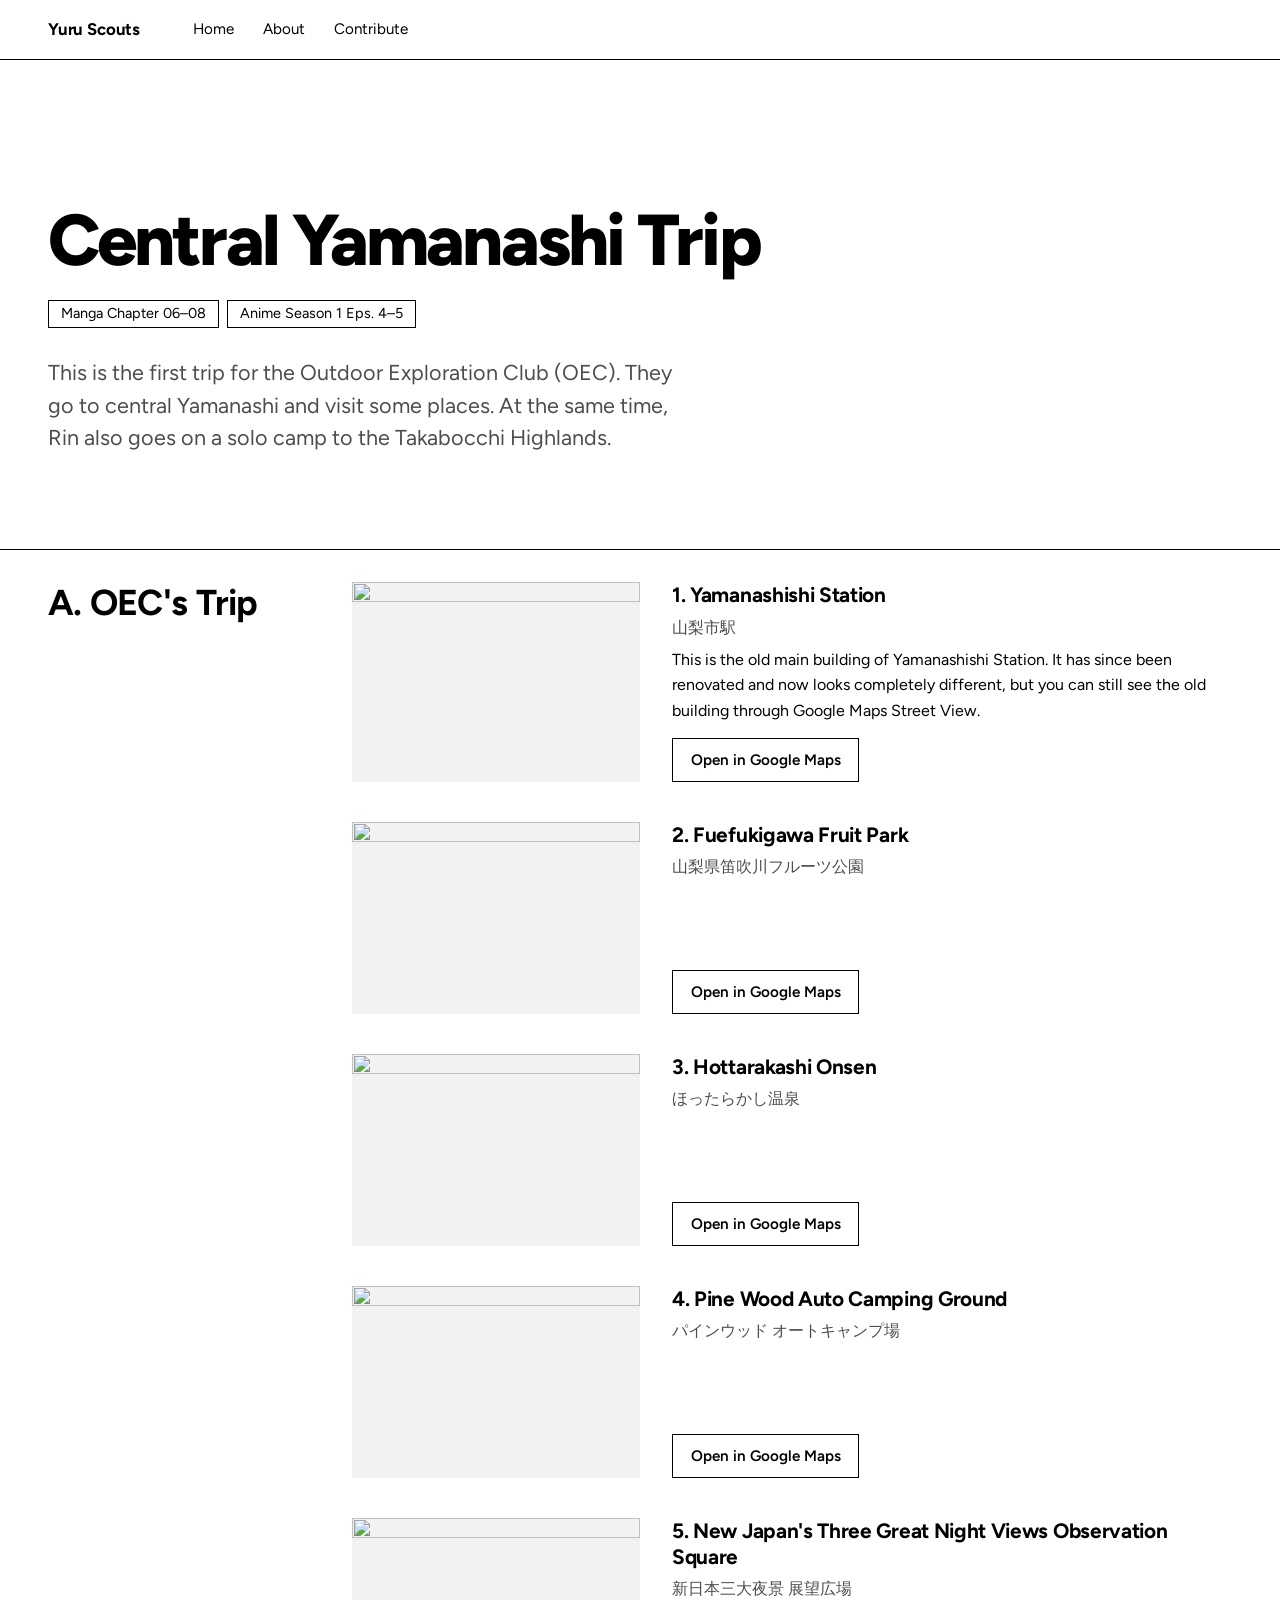
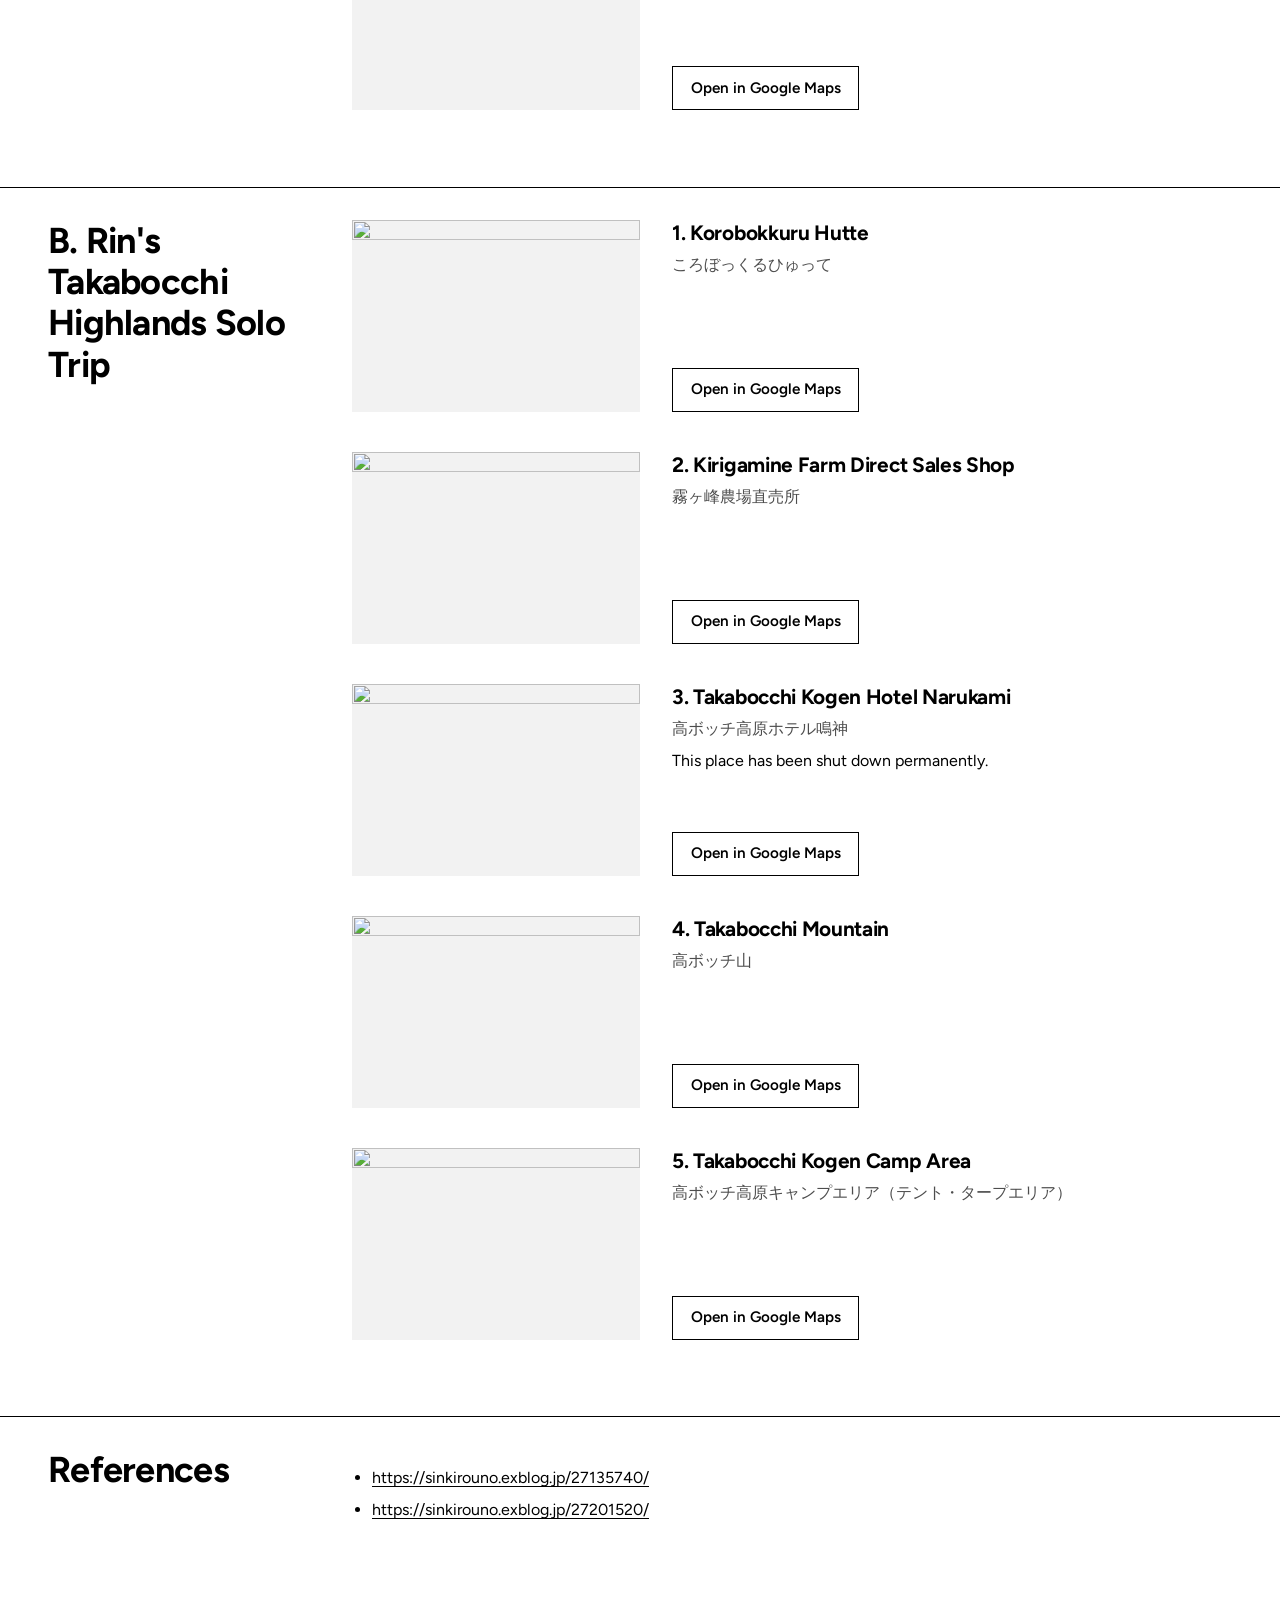
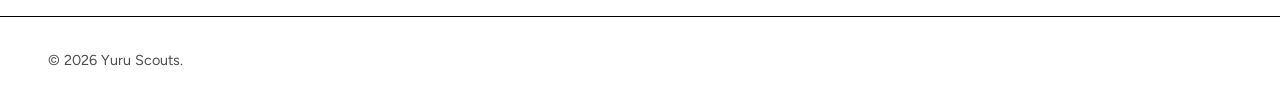
==== season1/central-yamanashi-trip.html @ 1b6974ce "Redesign the website" ====
<!DOCTYPE html>
<html lang="en">
  <head>
    <meta charset="UTF-8" />
    <meta name="viewport" content="width=device-width, initial-scale=1" />
    <meta name="color-scheme" content="light dark" />
    <meta name="robots" content="noindex, nofollow" />
    <title>Central Yamanashi Trip | Yuru Scouts</title>
    <link rel="preconnect" href="https://fonts.googleapis.com" />
    <link rel="preconnect" href="https://fonts.gstatic.com" crossorigin />
    <link href="https://fonts.googleapis.com/css2?family=Figtree:wght@400;600;700;800&display=swap" rel="stylesheet" />
    <link rel="stylesheet" href="/assets/css/style.css" />
  </head>

  <body>
    <!-- Navbar -->
    <nav class="navbar">
      <div class="container">
        <div class="navbar-brand">
          <a class="navbar-item" href="/index.html"><strong>Yuru Scouts</strong></a>

          <button type="button" class="navbar-burger" data-target="navbarMenu">
            <span></span>
            <span></span>
            <span></span>
          </button>
        </div>

        <div id="navbarMenu" class="navbar-menu">
          <div class="navbar-start">
            <a class="navbar-item" href="/index.html">Home</a>
            <a class="navbar-item" href="#">About</a>
            <!-- TODO: point to your repo or contribution form -->
            <a class="navbar-item" href="#">Contribute</a>
          </div>
        </div>
      </div>
    </nav>

    <!-- Trip header -->
    <header class="hero is-left">
      <div class="hero-body">
        <div class="container">
          <h1 class="title">Central Yamanashi Trip</h1>
          <div class="chips">
            <span class="chip">Manga Chapter 06–08</span>
            <span class="chip">Anime Season 1 Eps. 4–5</span>
          </div>
          <p class="subtitle">
            This is the first trip for the Outdoor Exploration Club (OEC). They go to central Yamanashi and visit some places. At the same time, Rin also goes on a solo camp to the Takabocchi Highlands.
          </p>
        </div>
      </div>
    </header>

    <!-- Content -->
    <main>
      <section class="section" id="group-1">
        <div class="container">
          <h2 class="title">A. OEC&#x27;s Trip</h2>
          <ol class="spot-list">
          <li class="spot">
            <figure class="spot-figure">
              <img src="https://placehold.co/600x400" width="600" height="400" loading="lazy" alt="" />
            </figure>
            <div class="spot-body">
              <h3>Yamanashishi Station</h3>
              <p class="spot-name-jp" lang="ja">山梨市駅</p>
              <p class="spot-note">This is the old main building of Yamanashishi Station. It has since been renovated and now looks completely different, but you can still see the old building through Google Maps Street View.</p>
              <div class="spot-actions">
                <a class="button" href="https://maps.app.goo.gl/hShGSUQAYRy5J8Tn8" target="_blank" rel="noopener noreferrer">Open in Google Maps</a>
              </div>
            </div>
          </li>

          <li class="spot">
            <figure class="spot-figure">
              <img src="https://placehold.co/600x400" width="600" height="400" loading="lazy" alt="" />
            </figure>
            <div class="spot-body">
              <h3>Fuefukigawa Fruit Park</h3>
              <p class="spot-name-jp" lang="ja">山梨県笛吹川フルーツ公園</p>
              <div class="spot-actions">
                <a class="button" href="https://maps.app.goo.gl/epco5sJ2PRncfxZJA" target="_blank" rel="noopener noreferrer">Open in Google Maps</a>
              </div>
            </div>
          </li>

          <li class="spot">
            <figure class="spot-figure">
              <img src="https://placehold.co/600x400" width="600" height="400" loading="lazy" alt="" />
            </figure>
            <div class="spot-body">
              <h3>Hottarakashi Onsen</h3>
              <p class="spot-name-jp" lang="ja">ほったらかし温泉</p>
              <div class="spot-actions">
                <a class="button" href="https://maps.app.goo.gl/3iBfiBga6vpwPrJbA" target="_blank" rel="noopener noreferrer">Open in Google Maps</a>
              </div>
            </div>
          </li>

          <li class="spot">
            <figure class="spot-figure">
              <img src="https://placehold.co/600x400" width="600" height="400" loading="lazy" alt="" />
            </figure>
            <div class="spot-body">
              <h3>Pine Wood Auto Camping Ground</h3>
              <p class="spot-name-jp" lang="ja">パインウッド オートキャンプ場</p>
              <div class="spot-actions">
                <a class="button" href="https://maps.app.goo.gl/Un5qSrXymevp5n3K6" target="_blank" rel="noopener noreferrer">Open in Google Maps</a>
              </div>
            </div>
          </li>

          <li class="spot">
            <figure class="spot-figure">
              <img src="https://placehold.co/600x400" width="600" height="400" loading="lazy" alt="" />
            </figure>
            <div class="spot-body">
              <h3>New Japan&#x27;s Three Great Night Views Observation Square</h3>
              <p class="spot-name-jp" lang="ja">新日本三大夜景 展望広場</p>
              <div class="spot-actions">
                <a class="button" href="https://maps.app.goo.gl/g8mFVKp1EaeZ32Qn9" target="_blank" rel="noopener noreferrer">Open in Google Maps</a>
              </div>
            </div>
          </li>
          </ol>
        </div>
      </section>

      <section class="section" id="group-2">
        <div class="container">
          <h2 class="title">B. Rin&#x27;s Takabocchi Highlands Solo Trip</h2>
          <ol class="spot-list">
          <li class="spot">
            <figure class="spot-figure">
              <img src="https://placehold.co/600x400" width="600" height="400" loading="lazy" alt="" />
            </figure>
            <div class="spot-body">
              <h3>Korobokkuru Hutte</h3>
              <p class="spot-name-jp" lang="ja">ころぼっくるひゅって</p>
              <div class="spot-actions">
                <a class="button" href="https://maps.app.goo.gl/bwSHtEWhzUwBfygG9" target="_blank" rel="noopener noreferrer">Open in Google Maps</a>
              </div>
            </div>
          </li>

          <li class="spot">
            <figure class="spot-figure">
              <img src="https://placehold.co/600x400" width="600" height="400" loading="lazy" alt="" />
            </figure>
            <div class="spot-body">
              <h3>Kirigamine Farm Direct Sales Shop</h3>
              <p class="spot-name-jp" lang="ja">霧ヶ峰農場直売所</p>
              <div class="spot-actions">
                <a class="button" href="https://maps.app.goo.gl/Pn7UyNft1DeTV1Pb8" target="_blank" rel="noopener noreferrer">Open in Google Maps</a>
              </div>
            </div>
          </li>

          <li class="spot">
            <figure class="spot-figure">
              <img src="https://placehold.co/600x400" width="600" height="400" loading="lazy" alt="" />
            </figure>
            <div class="spot-body">
              <h3>Takabocchi Kogen Hotel Narukami</h3>
              <p class="spot-name-jp" lang="ja">高ボッチ高原ホテル鳴神</p>
              <p class="spot-note">This place has been shut down permanently.</p>
              <div class="spot-actions">
                <a class="button" href="https://maps.app.goo.gl/ce1FtfYNN1Jtmd3R8" target="_blank" rel="noopener noreferrer">Open in Google Maps</a>
              </div>
            </div>
          </li>

          <li class="spot">
            <figure class="spot-figure">
              <img src="https://placehold.co/600x400" width="600" height="400" loading="lazy" alt="" />
            </figure>
            <div class="spot-body">
              <h3>Takabocchi Mountain</h3>
              <p class="spot-name-jp" lang="ja">高ボッチ山</p>
              <div class="spot-actions">
                <a class="button" href="https://maps.app.goo.gl/b7XWC5aYwu6p6jHj8" target="_blank" rel="noopener noreferrer">Open in Google Maps</a>
              </div>
            </div>
          </li>

          <li class="spot">
            <figure class="spot-figure">
              <img src="https://placehold.co/600x400" width="600" height="400" loading="lazy" alt="" />
            </figure>
            <div class="spot-body">
              <h3>Takabocchi Kogen Camp Area</h3>
              <p class="spot-name-jp" lang="ja">高ボッチ高原キャンプエリア（テント・タープエリア）</p>
              <div class="spot-actions">
                <a class="button" href="https://maps.app.goo.gl/HDnSwEN7XfrgzkjV6" target="_blank" rel="noopener noreferrer">Open in Google Maps</a>
              </div>
            </div>
          </li>
          </ol>
        </div>
      </section>

      <section class="section">
        <div class="container">
          <h2 class="title">References</h2>
          <ul class="reference-list">
            <li><a href="https://sinkirouno.exblog.jp/27135740/" target="_blank" rel="noopener noreferrer">https://sinkirouno.exblog.jp/27135740/</a></li>
            <li><a href="https://sinkirouno.exblog.jp/27201520/" target="_blank" rel="noopener noreferrer">https://sinkirouno.exblog.jp/27201520/</a></li>
          </ul>
        </div>
      </section>
    </main>

    <!-- Footer -->
    <footer class="footer">
      <div class="container">
        <p>© <span id="year">2026</span> Yuru Scouts.</p>
      </div>
    </footer>

    <!-- Only needed for the navbar burger; sections are skipped on this page -->
    <script src="/assets/js/script.js" defer></script>
  </body>
</html>
---- assets/css/style.css ----
/* ---------- Tokens ---------- */
:root {
  --bg: #ffffff;
  --surface: #f2f2f2;
  --ink: #000000;
  --muted: #4d4d4d;
  --accent: var(--ink);
  --on-accent: var(--bg);
  --danger: #b3261e;
  --radius: 0;
  --gutter: clamp(1.25rem, 4vw, 3rem);
  --font: "Figtree", system-ui, "Hiragino Sans", sans-serif;
}

@media (prefers-color-scheme: dark) {
  :root {
    --bg: #222222;
    --surface: #2d2d2d;
    --ink: #ffffff;
    --muted: #bdbdbd;
    --danger: #ff8a80;
  }
}

/* ---------- Base ---------- */
*,
*::before,
*::after {
  box-sizing: border-box;
}

html {
  scroll-behavior: smooth;
  scroll-padding-top: 4.5rem;
}

body {
  margin: 0;
  background: var(--bg);
  color: var(--ink);
  font-family: var(--font);
  font-size: 1rem;
  line-height: 1.6;
  -webkit-font-smoothing: antialiased;
}

h1, h2, h3, p { margin: 0; }

a { color: inherit; text-decoration-color: var(--accent); text-underline-offset: 0.2em; }
a:hover { text-decoration-thickness: 2px; }

:focus-visible {
  outline: 3px solid var(--ink);
  outline-offset: 3px;
}

.container {
  width: 100%;
  max-width: 1280px;
  margin-inline: auto;
  padding-inline: var(--gutter);
}

/* ---------- Navbar ---------- */
.navbar {
  position: sticky;
  top: 0;
  z-index: 10;
  background: var(--bg);
  border-bottom: 1px solid var(--ink);
}

.navbar > .container {
  display: flex;
  flex-wrap: wrap;
  align-items: center;
}

.navbar-brand {
  display: flex;
  align-items: center;
  justify-content: space-between;
  width: 100%;
}

.navbar-item {
  display: block;
  padding: 1rem 0.9rem;
  color: var(--ink);
  font-size: 0.95rem;
  text-decoration: none;
}

.navbar-brand .navbar-item {
  padding-left: 0;
  font-size: 1.05rem;
  letter-spacing: -0.01em;
}

a.navbar-item:hover { text-decoration: underline; text-decoration-color: var(--accent); text-decoration-thickness: 3px; text-underline-offset: 0.35em; }

.navbar-burger {
  position: relative;
  width: 44px;
  height: 44px;
  padding: 0;
  border: 0;
  background: none;
  color: var(--ink);
  cursor: pointer;
}

.navbar-burger span {
  position: absolute;
  left: 12px;
  width: 20px;
  height: 2px;
  background: currentColor;
  transition: transform 0.2s, opacity 0.2s;
}
.navbar-burger span:nth-child(1) { top: 14px; }
.navbar-burger span:nth-child(2) { top: 21px; }
.navbar-burger span:nth-child(3) { top: 28px; }

.navbar-burger.is-active span:nth-child(1) { transform: translateY(7px) rotate(45deg); }
.navbar-burger.is-active span:nth-child(2) { opacity: 0; }
.navbar-burger.is-active span:nth-child(3) { transform: translateY(-7px) rotate(-45deg); }

.navbar-menu {
  display: none;
  width: 100%;
  padding-bottom: 0.75rem;
}
.navbar-menu.is-active { display: block; }

@media (min-width: 769px) {
  .navbar-brand { width: auto; }
  .navbar-burger { display: none; }
  .navbar-menu {
    display: flex;
    flex: 1;
    align-items: center;
    width: auto;
    padding-bottom: 0;
  }
  .navbar-start { display: flex; margin-left: 1.5rem; }
}

/* ---------- Buttons ---------- */
.button {
  display: inline-flex;
  align-items: center;
  gap: 0.5rem;
  padding: 0.55rem 1.1rem;
  border: 1px solid var(--ink);
  border-radius: var(--radius);
  background: transparent;
  color: var(--ink);
  font: inherit;
  font-size: 0.95rem;
  font-weight: 600;
  text-decoration: none;
  cursor: pointer;
  transition: background 0.15s, color 0.15s, border-color 0.15s;
}
.button:hover {
  background: var(--accent);
  border-color: var(--accent);
  color: var(--on-accent);
}
.button svg { flex: none; }
.button.is-small { padding: 0.3rem 0.85rem; font-size: 0.9rem; }

/* ---------- Hero ---------- */
.hero {
  background: var(--bg);
  color: var(--ink);
}

.hero-body { padding: clamp(4rem, 12vw, 9rem) 0 clamp(3rem, 8vw, 6rem); }

.hero .title {
  max-width: 14ch;
  font-size: clamp(2.5rem, 7vw, 4.5rem);
  font-weight: 800;
  line-height: 1;
  letter-spacing: -0.04em;
}

.hero .subtitle {
  max-width: 34rem;
  margin-top: 1.75rem;
  color: var(--muted);
  font-size: clamp(1.05rem, 2vw, 1.35rem);
  line-height: 1.5;
}

/* ---------- Sections ---------- */
main > .section {
  border-top: 1px solid var(--ink);
  padding: 2rem 0 clamp(3rem, 6vw, 5rem);
}

/* Title on the left, grid on the right (stacked on small screens) */
.section > .container {
  display: grid;
  gap: 1.5rem 3rem;
}

.section .title {
  font-size: clamp(1.6rem, 3vw, 2.25rem);
  font-weight: 700;
  line-height: 1.15;
  letter-spacing: -0.02em;
}

@media (min-width: 1200px) {
  .section > .container { grid-template-columns: 16rem minmax(0, 1fr); }
  .section .title { position: sticky; top: 5rem; align-self: start; }
}

/* Responsive grid (class names kept so script.js stays simple) */
.columns {
  display: grid;
  grid-template-columns: repeat(auto-fill, minmax(min(100%, 260px), 1fr));
  gap: 2.5rem 2rem;
}
.column { display: flex; min-width: 0; }
.columns > :not(.column) { grid-column: 1 / -1; }

/* ---------- Cards ---------- */
.card {
  display: flex;
  flex: 1;
  flex-direction: column;
  min-width: 0;
  padding-top: 1rem;
}

.card-header-title {
  font-size: 1.3rem;
  font-weight: 700;
  line-height: 1.25;
  letter-spacing: -0.015em;
}

.card-content {
  flex-grow: 1;
  padding-top: 0.6rem;
  color: var(--muted);
  font-size: 1rem;
}

.card-footer { padding-top: 1rem; }

.card-footer-item {
  display: inline-block;
  font-size: 0.95rem;
  font-weight: 600;
  text-decoration: underline;
  text-decoration-thickness: 2px;
  text-decoration-color: var(--accent);
}

/* ---------- States ---------- */
.empty-state { color: var(--muted); }

.load-error {
  display: flex;
  flex-wrap: wrap;
  align-items: center;
  gap: 0.75rem;
}

.has-text-danger { color: var(--danger); }

/* ---------- Footer ---------- */
.footer {
  padding: 2rem 0;
  border-top: 1px solid var(--ink);
  color: var(--muted);
  font-size: 0.9rem;
}

@media (prefers-reduced-motion: reduce) {
  html { scroll-behavior: auto; }
  .navbar-burger span,
  .button { transition: none; }
}

/* =========================================================
   Trip page (static pages such as central-yamanashi.html)
   ========================================================= */
.hero.is-left .subtitle { max-width: 40rem; }
.hero.is-left .title { max-width: 18ch; }

.chips {
  display: flex;
  flex-wrap: wrap;
  gap: 0.5rem;
  margin-top: 1.5rem;
}

.chip {
  padding: 0.1rem 0.75rem;
  border: 1px solid currentColor;
  border-radius: var(--radius);
  font-size: 0.9rem;
}

.spot-list {
  display: grid;
  gap: 2.5rem;
  margin: 0;
  padding: 0;
  list-style: none;
  counter-reset: spot;
}

.spot {
  display: grid;
  grid-template-columns: minmax(0, 1fr);
  gap: 1rem 2rem;
  counter-increment: spot;
}

@media (min-width: 800px) {
  .spot { grid-template-columns: minmax(0, 18rem) 1fr; }
}

.spot-figure { margin: 0; background: var(--surface); }

.spot-figure img {
  display: block;
  width: 100%;
  height: auto;
  aspect-ratio: 3 / 2;
  object-fit: cover;
}

.spot-body {
  display: flex;
  flex-direction: column;
  gap: 0.4rem;
}

.spot-body h3 {
  font-size: 1.3rem;
  line-height: 1.25;
  letter-spacing: -0.015em;
}
.spot-body h3::before {
  content: counter(spot) ". ";
}

.spot-name-jp { color: var(--muted); }
.spot-note { max-width: 60ch; }
.spot-actions { margin-top: auto; padding-top: 0.5rem; }

.reference-list {
  margin: 0;
  padding: 1rem 0 1rem 1.25rem;
  overflow-wrap: anywhere;
}
.reference-list li + li { margin-top: 0.4rem; }
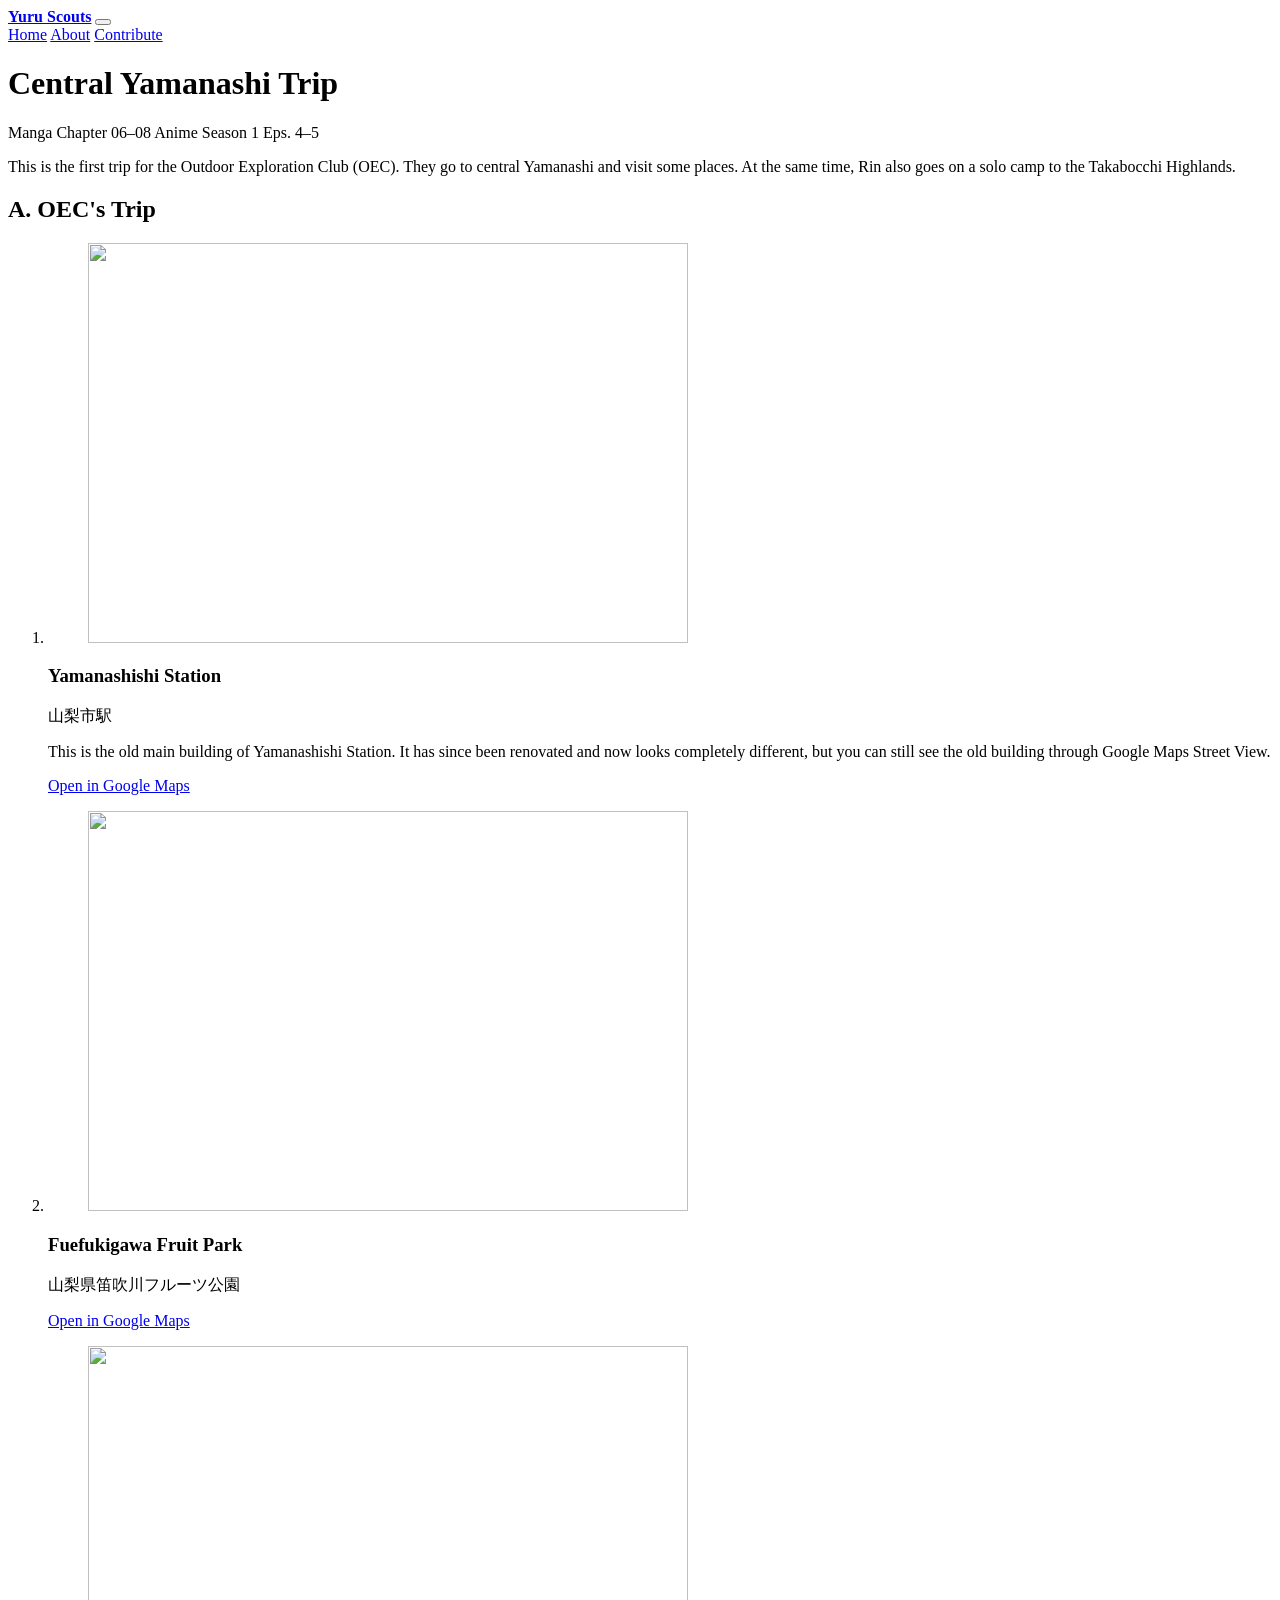
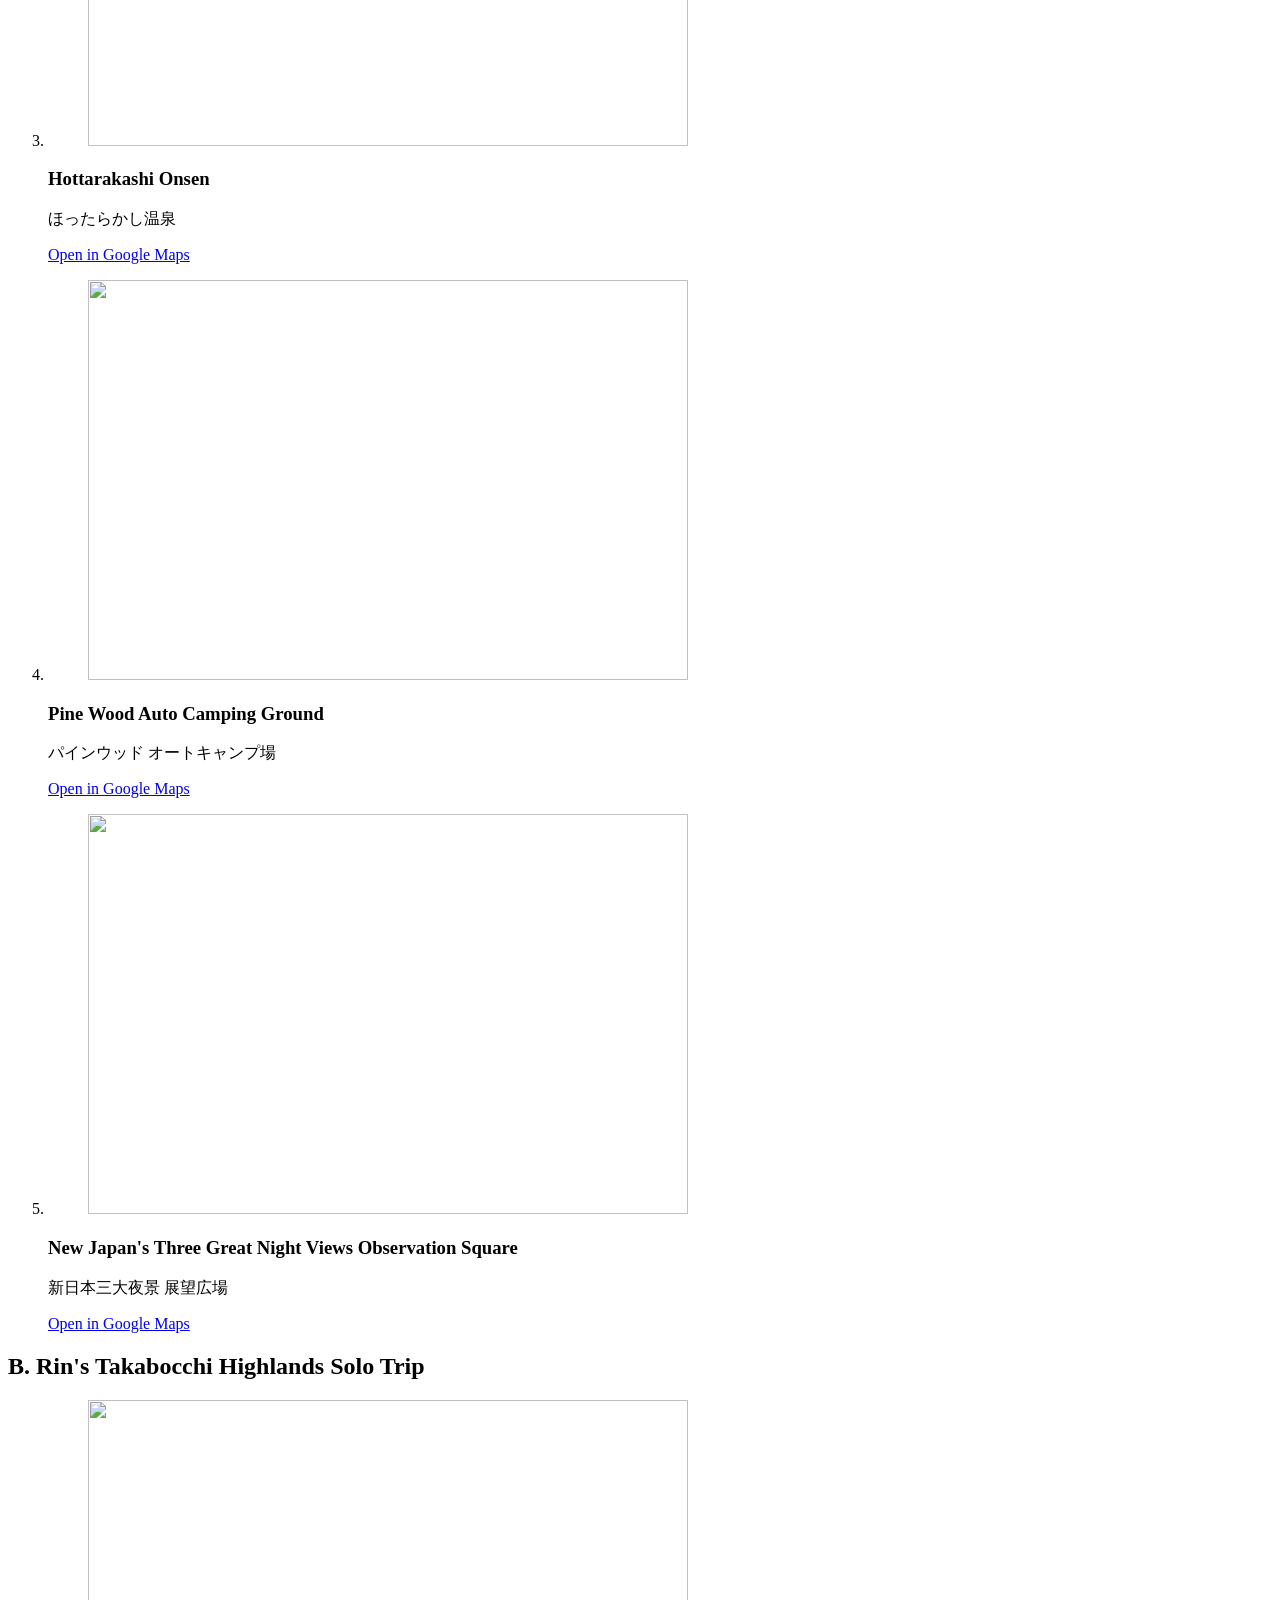
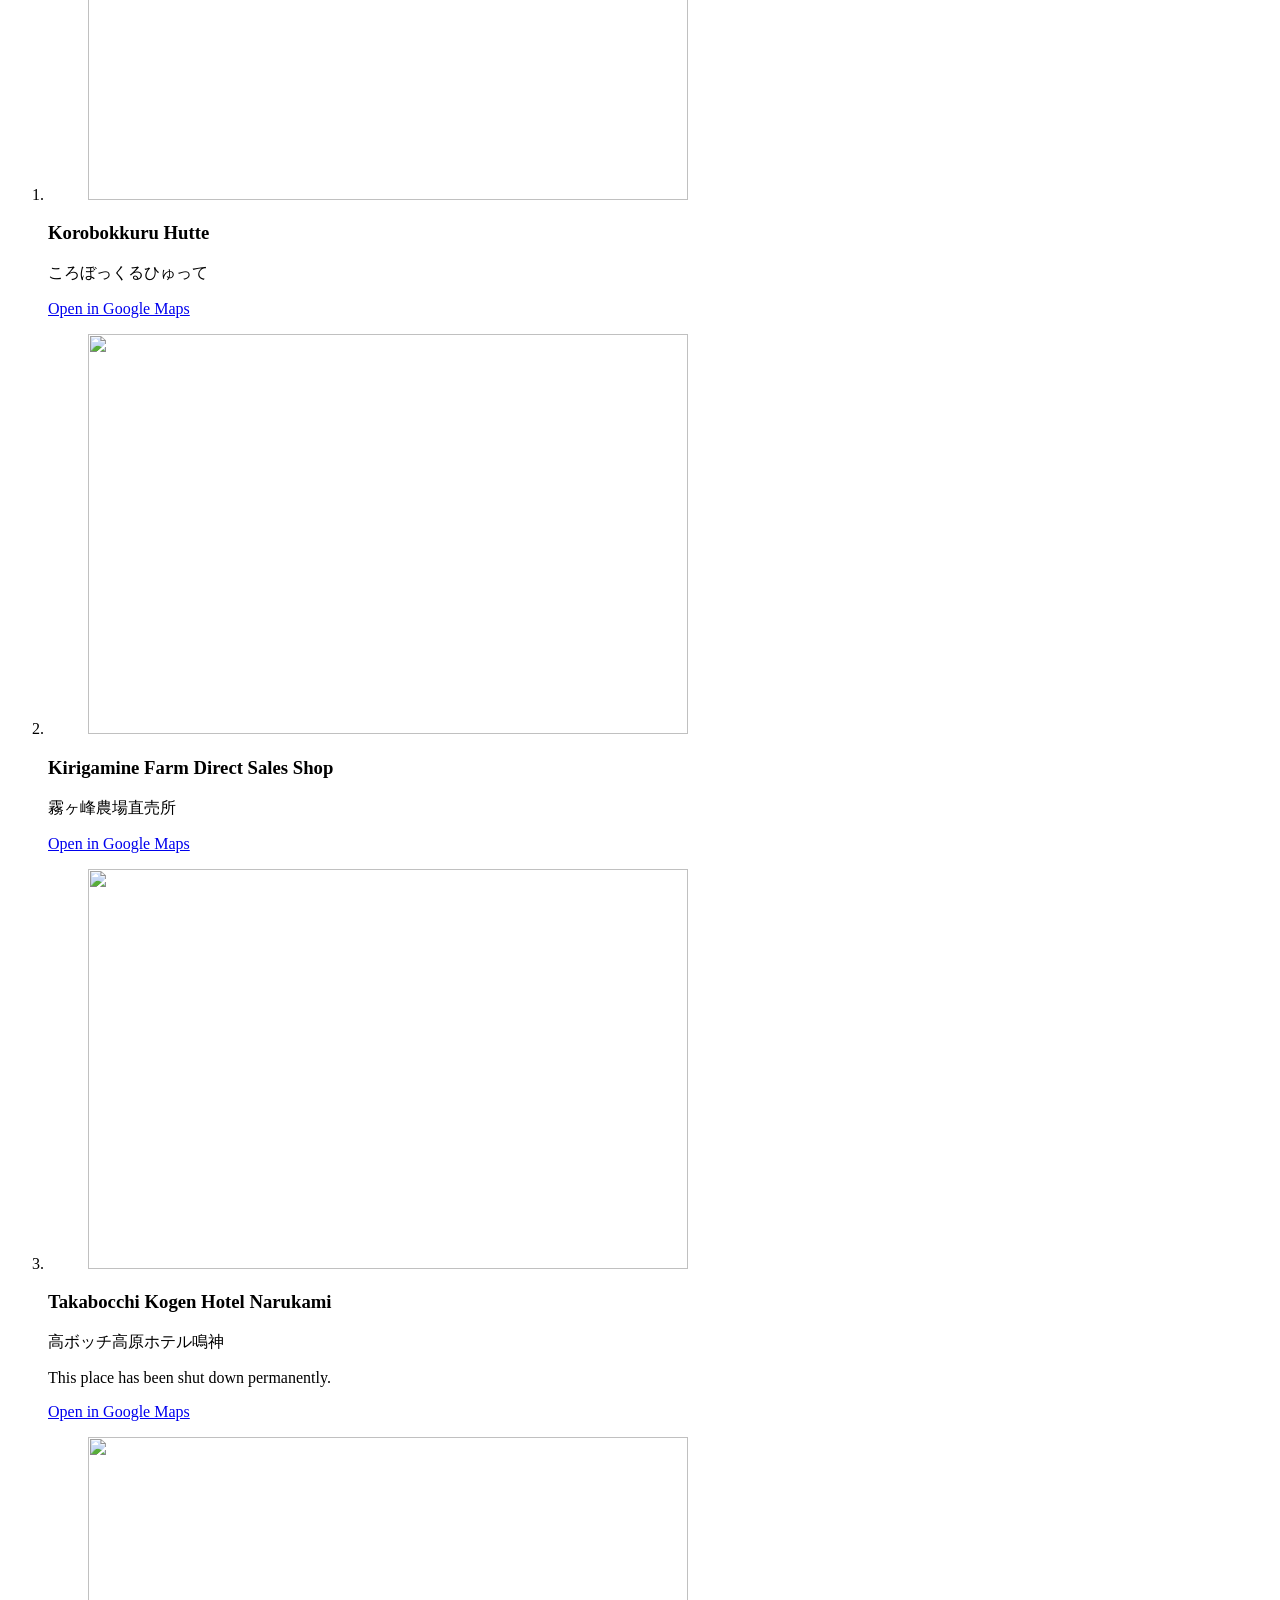
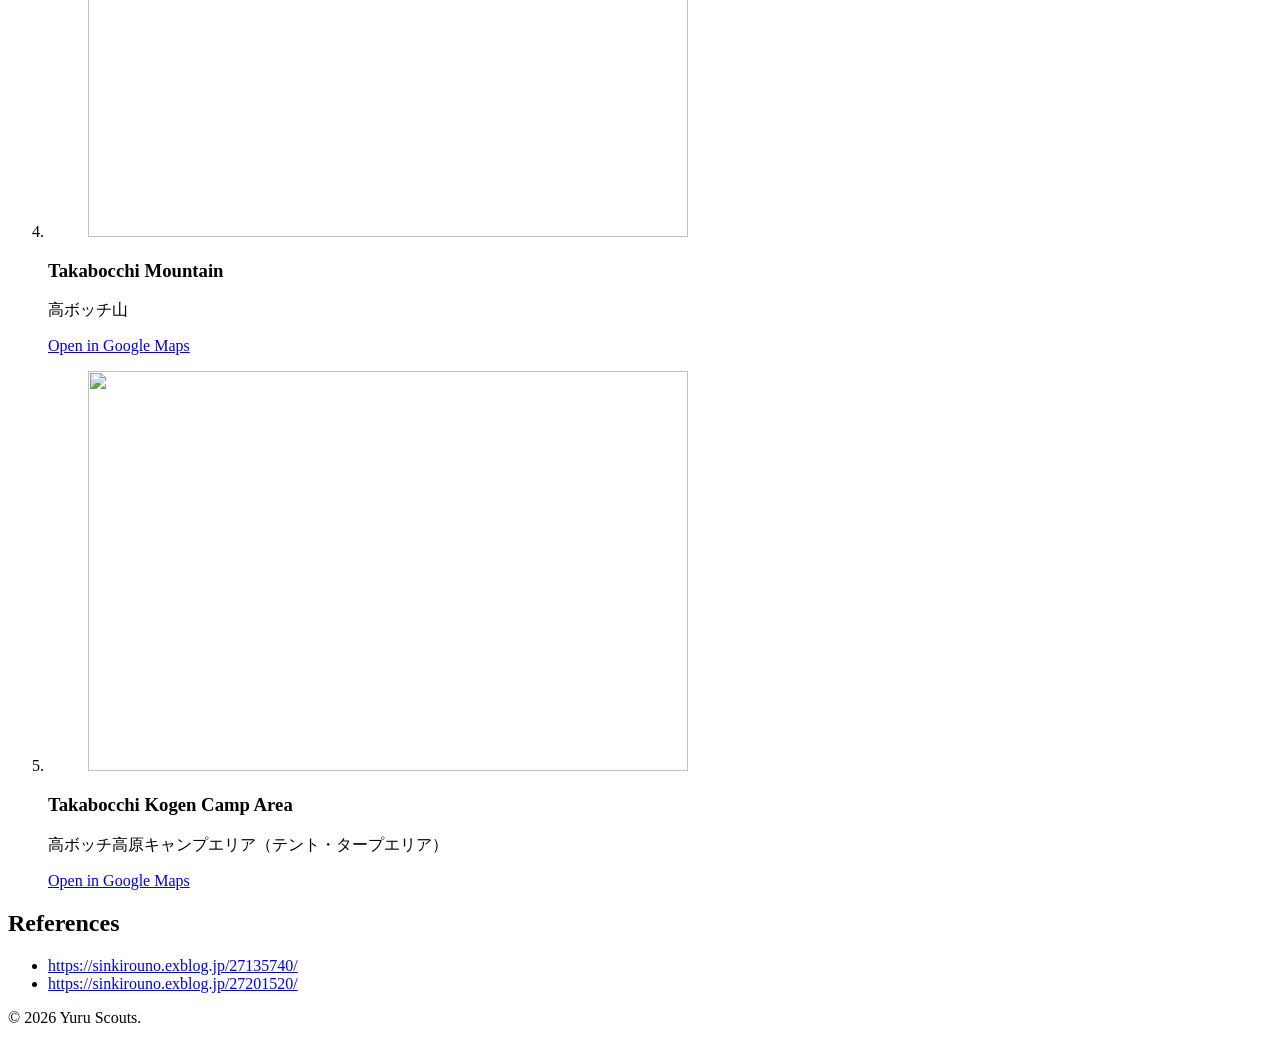
==== commit 6dbb7653: "Fix: change absolute paths to relative paths" ====
--- a/season1/central-yamanashi-trip.html
+++ b/season1/central-yamanashi-trip.html
@@ -9,7 +9,7 @@
     <link rel="preconnect" href="https://fonts.googleapis.com" />
     <link rel="preconnect" href="https://fonts.gstatic.com" crossorigin />
     <link href="https://fonts.googleapis.com/css2?family=Figtree:wght@400;600;700;800&display=swap" rel="stylesheet" />
-    <link rel="stylesheet" href="/assets/css/style.css" />
+    <link rel="stylesheet" href="assets/css/style.css" />
   </head>
 
   <body>
@@ -17,7 +17,7 @@
     <nav class="navbar">
       <div class="container">
         <div class="navbar-brand">
-          <a class="navbar-item" href="/index.html"><strong>Yuru Scouts</strong></a>
+          <a class="navbar-item" href="index.html"><strong>Yuru Scouts</strong></a>
 
           <button type="button" class="navbar-burger" data-target="navbarMenu">
             <span></span>
@@ -28,7 +28,7 @@
 
         <div id="navbarMenu" class="navbar-menu">
           <div class="navbar-start">
-            <a class="navbar-item" href="/index.html">Home</a>
+            <a class="navbar-item" href="index.html">Home</a>
             <a class="navbar-item" href="#">About</a>
             <!-- TODO: point to your repo or contribution form -->
             <a class="navbar-item" href="#">Contribute</a>
@@ -220,6 +220,6 @@
     </footer>
 
     <!-- Only needed for the navbar burger; sections are skipped on this page -->
-    <script src="/assets/js/script.js" defer></script>
+    <script src="assets/js/script.js" defer></script>
   </body>
 </html>
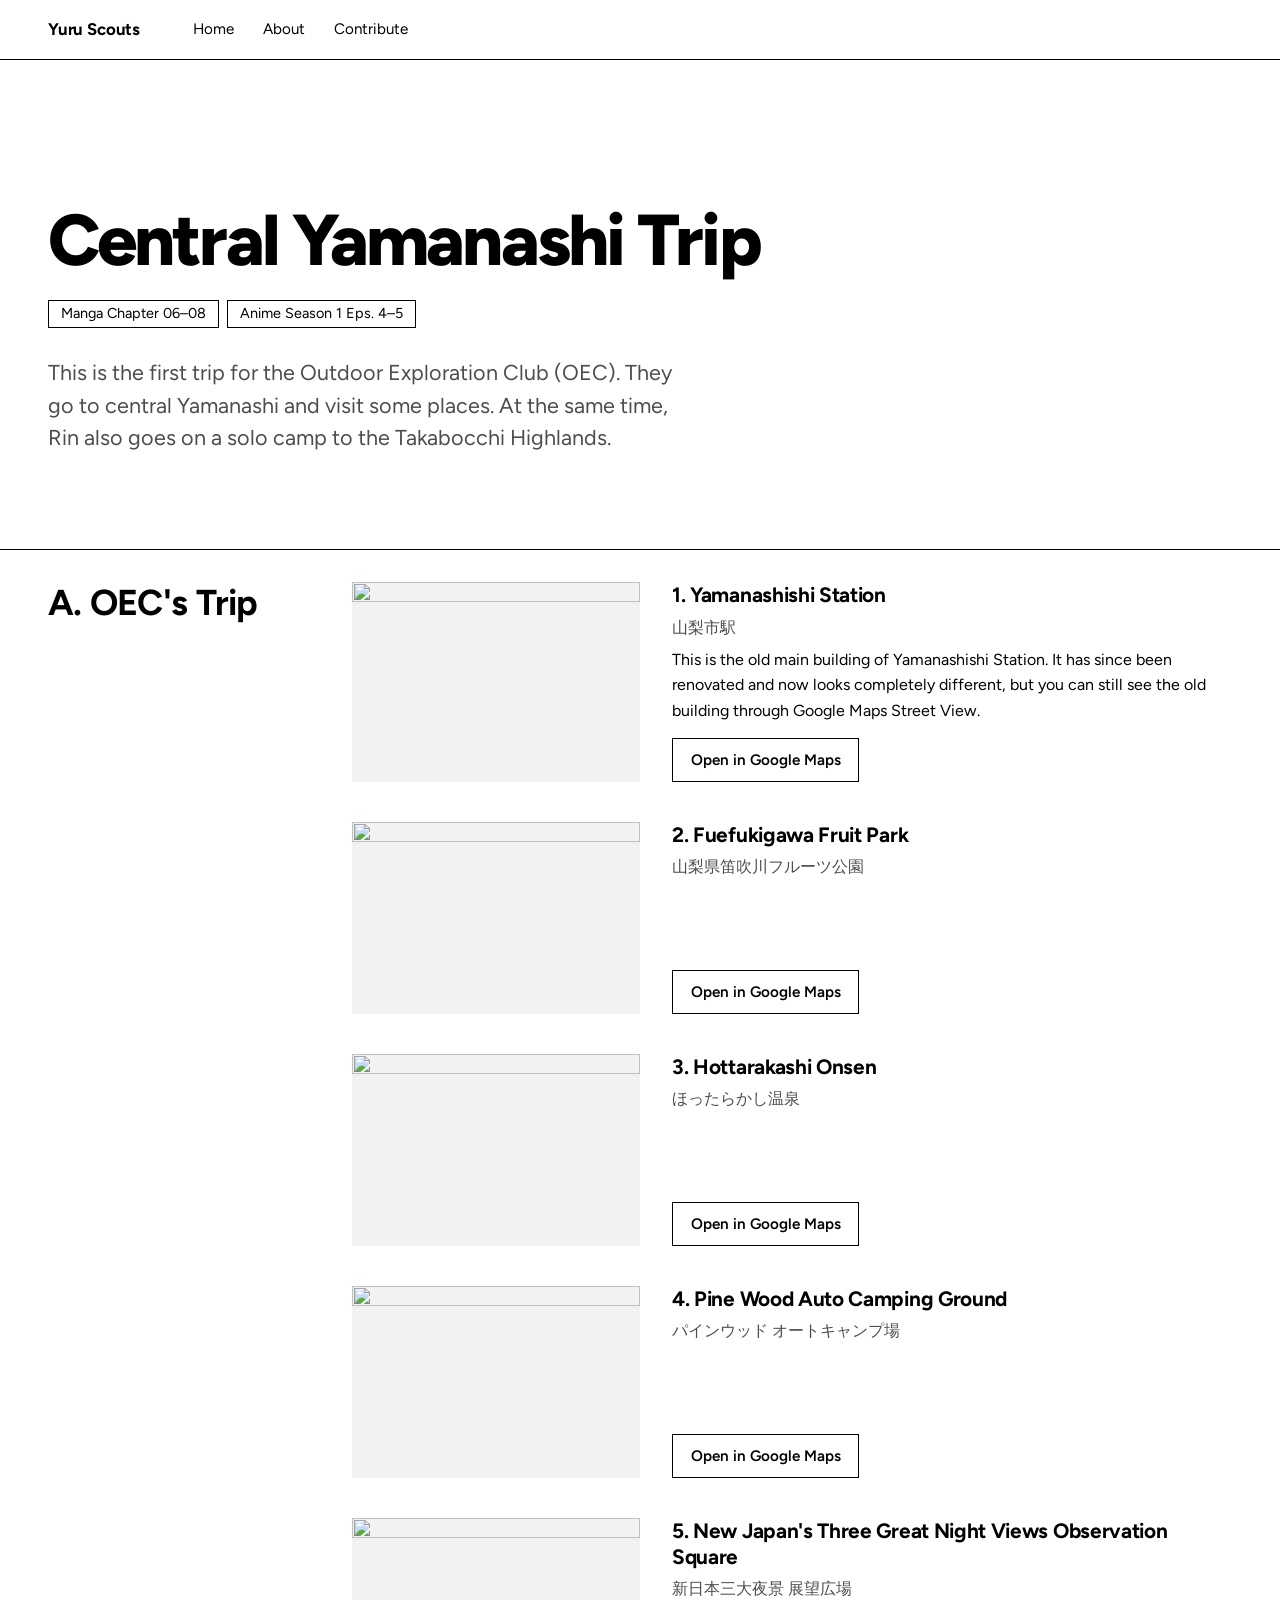
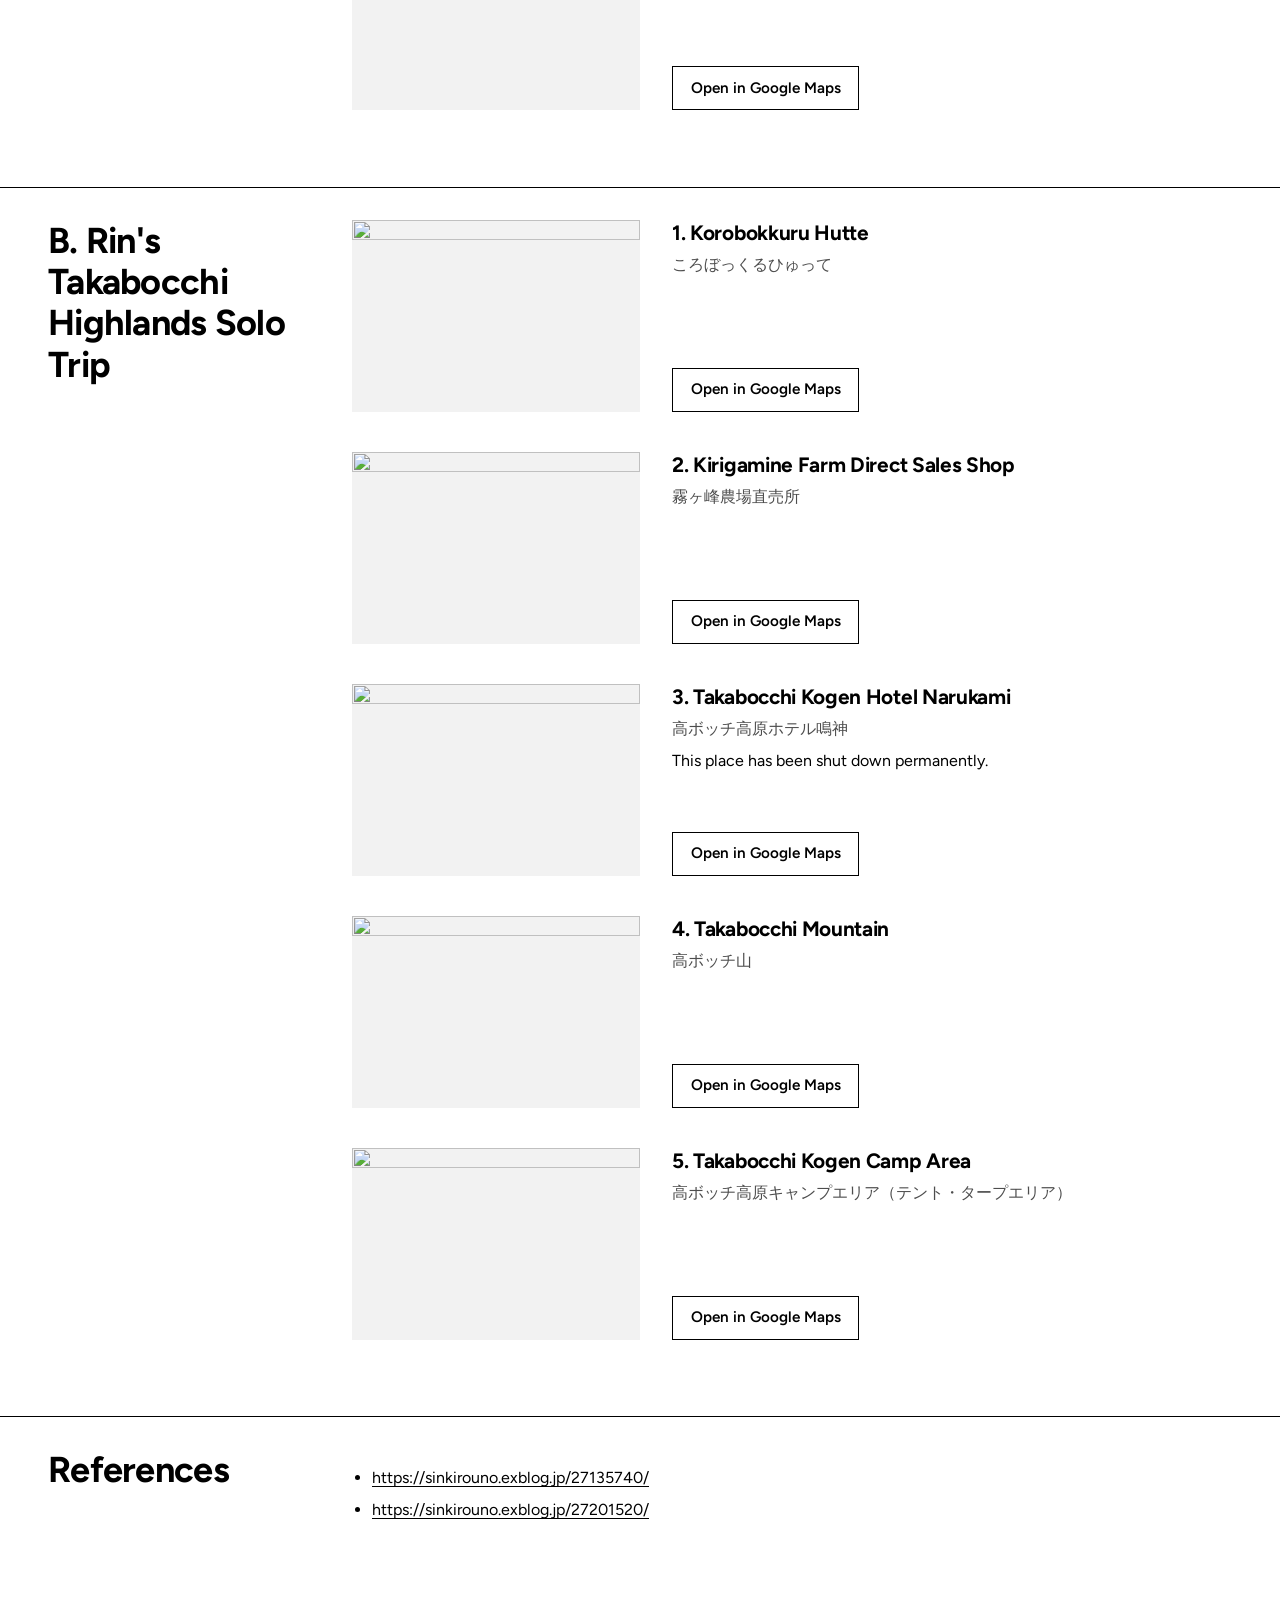
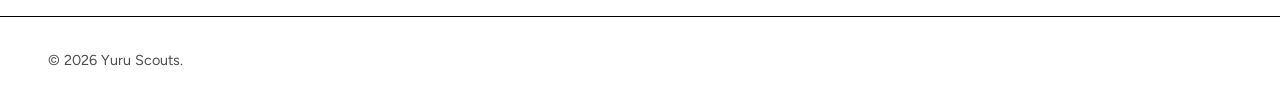
==== commit ca4d6e15: "Fix: fix asset paths with parent directory" ====
--- a/season1/central-yamanashi-trip.html
+++ b/season1/central-yamanashi-trip.html
@@ -9,7 +9,7 @@
     <link rel="preconnect" href="https://fonts.googleapis.com" />
     <link rel="preconnect" href="https://fonts.gstatic.com" crossorigin />
     <link href="https://fonts.googleapis.com/css2?family=Figtree:wght@400;600;700;800&display=swap" rel="stylesheet" />
-    <link rel="stylesheet" href="assets/css/style.css" />
+    <link rel="stylesheet" href="../assets/css/style.css" />
   </head>
 
   <body>
@@ -17,7 +17,7 @@
     <nav class="navbar">
       <div class="container">
         <div class="navbar-brand">
-          <a class="navbar-item" href="index.html"><strong>Yuru Scouts</strong></a>
+          <a class="navbar-item" href="../index.html"><strong>Yuru Scouts</strong></a>
 
           <button type="button" class="navbar-burger" data-target="navbarMenu">
             <span></span>
@@ -28,7 +28,7 @@
 
         <div id="navbarMenu" class="navbar-menu">
           <div class="navbar-start">
-            <a class="navbar-item" href="index.html">Home</a>
+            <a class="navbar-item" href="../index.html">Home</a>
             <a class="navbar-item" href="#">About</a>
             <!-- TODO: point to your repo or contribution form -->
             <a class="navbar-item" href="#">Contribute</a>
@@ -220,6 +220,6 @@
     </footer>
 
     <!-- Only needed for the navbar burger; sections are skipped on this page -->
-    <script src="assets/js/script.js" defer></script>
+    <script src="../assets/js/script.js" defer></script>
   </body>
 </html>
--- a/assets/css/style.css
+++ b/assets/css/style.css
@@ -0,0 +1,365 @@
+/* ---------- Tokens ---------- */
+:root {
+  --bg: #ffffff;
+  --surface: #f2f2f2;
+  --ink: #000000;
+  --muted: #4d4d4d;
+  --accent: var(--ink);
+  --on-accent: var(--bg);
+  --danger: #b3261e;
+  --radius: 0;
+  --gutter: clamp(1.25rem, 4vw, 3rem);
+  --font: "Figtree", system-ui, "Hiragino Sans", sans-serif;
+}
+
+@media (prefers-color-scheme: dark) {
+  :root {
+    --bg: #222222;
+    --surface: #2d2d2d;
+    --ink: #ffffff;
+    --muted: #bdbdbd;
+    --danger: #ff8a80;
+  }
+}
+
+/* ---------- Base ---------- */
+*,
+*::before,
+*::after {
+  box-sizing: border-box;
+}
+
+html {
+  scroll-behavior: smooth;
+  scroll-padding-top: 4.5rem;
+}
+
+body {
+  margin: 0;
+  background: var(--bg);
+  color: var(--ink);
+  font-family: var(--font);
+  font-size: 1rem;
+  line-height: 1.6;
+  -webkit-font-smoothing: antialiased;
+}
+
+h1, h2, h3, p { margin: 0; }
+
+a { color: inherit; text-decoration-color: var(--accent); text-underline-offset: 0.2em; }
+a:hover { text-decoration-thickness: 2px; }
+
+:focus-visible {
+  outline: 3px solid var(--ink);
+  outline-offset: 3px;
+}
+
+.container {
+  width: 100%;
+  max-width: 1280px;
+  margin-inline: auto;
+  padding-inline: var(--gutter);
+}
+
+/* ---------- Navbar ---------- */
+.navbar {
+  position: sticky;
+  top: 0;
+  z-index: 10;
+  background: var(--bg);
+  border-bottom: 1px solid var(--ink);
+}
+
+.navbar > .container {
+  display: flex;
+  flex-wrap: wrap;
+  align-items: center;
+}
+
+.navbar-brand {
+  display: flex;
+  align-items: center;
+  justify-content: space-between;
+  width: 100%;
+}
+
+.navbar-item {
+  display: block;
+  padding: 1rem 0.9rem;
+  color: var(--ink);
+  font-size: 0.95rem;
+  text-decoration: none;
+}
+
+.navbar-brand .navbar-item {
+  padding-left: 0;
+  font-size: 1.05rem;
+  letter-spacing: -0.01em;
+}
+
+a.navbar-item:hover { text-decoration: underline; text-decoration-color: var(--accent); text-decoration-thickness: 3px; text-underline-offset: 0.35em; }
+
+.navbar-burger {
+  position: relative;
+  width: 44px;
+  height: 44px;
+  padding: 0;
+  border: 0;
+  background: none;
+  color: var(--ink);
+  cursor: pointer;
+}
+
+.navbar-burger span {
+  position: absolute;
+  left: 12px;
+  width: 20px;
+  height: 2px;
+  background: currentColor;
+  transition: transform 0.2s, opacity 0.2s;
+}
+.navbar-burger span:nth-child(1) { top: 14px; }
+.navbar-burger span:nth-child(2) { top: 21px; }
+.navbar-burger span:nth-child(3) { top: 28px; }
+
+.navbar-burger.is-active span:nth-child(1) { transform: translateY(7px) rotate(45deg); }
+.navbar-burger.is-active span:nth-child(2) { opacity: 0; }
+.navbar-burger.is-active span:nth-child(3) { transform: translateY(-7px) rotate(-45deg); }
+
+.navbar-menu {
+  display: none;
+  width: 100%;
+  padding-bottom: 0.75rem;
+}
+.navbar-menu.is-active { display: block; }
+
+@media (min-width: 769px) {
+  .navbar-brand { width: auto; }
+  .navbar-burger { display: none; }
+  .navbar-menu {
+    display: flex;
+    flex: 1;
+    align-items: center;
+    width: auto;
+    padding-bottom: 0;
+  }
+  .navbar-start { display: flex; margin-left: 1.5rem; }
+}
+
+/* ---------- Buttons ---------- */
+.button {
+  display: inline-flex;
+  align-items: center;
+  gap: 0.5rem;
+  padding: 0.55rem 1.1rem;
+  border: 1px solid var(--ink);
+  border-radius: var(--radius);
+  background: transparent;
+  color: var(--ink);
+  font: inherit;
+  font-size: 0.95rem;
+  font-weight: 600;
+  text-decoration: none;
+  cursor: pointer;
+  transition: background 0.15s, color 0.15s, border-color 0.15s;
+}
+.button:hover {
+  background: var(--accent);
+  border-color: var(--accent);
+  color: var(--on-accent);
+}
+.button svg { flex: none; }
+.button.is-small { padding: 0.3rem 0.85rem; font-size: 0.9rem; }
+
+/* ---------- Hero ---------- */
+.hero {
+  background: var(--bg);
+  color: var(--ink);
+}
+
+.hero-body { padding: clamp(4rem, 12vw, 9rem) 0 clamp(3rem, 8vw, 6rem); }
+
+.hero .title {
+  max-width: 14ch;
+  font-size: clamp(2.5rem, 7vw, 4.5rem);
+  font-weight: 800;
+  line-height: 1;
+  letter-spacing: -0.04em;
+}
+
+.hero .subtitle {
+  max-width: 34rem;
+  margin-top: 1.75rem;
+  color: var(--muted);
+  font-size: clamp(1.05rem, 2vw, 1.35rem);
+  line-height: 1.5;
+}
+
+/* ---------- Sections ---------- */
+main > .section {
+  border-top: 1px solid var(--ink);
+  padding: 2rem 0 clamp(3rem, 6vw, 5rem);
+}
+
+/* Title on the left, grid on the right (stacked on small screens) */
+.section > .container {
+  display: grid;
+  gap: 1.5rem 3rem;
+}
+
+.section .title {
+  font-size: clamp(1.6rem, 3vw, 2.25rem);
+  font-weight: 700;
+  line-height: 1.15;
+  letter-spacing: -0.02em;
+}
+
+@media (min-width: 1200px) {
+  .section > .container { grid-template-columns: 16rem minmax(0, 1fr); }
+  .section .title { position: sticky; top: 5rem; align-self: start; }
+}
+
+/* Responsive grid (class names kept so script.js stays simple) */
+.columns {
+  display: grid;
+  grid-template-columns: repeat(auto-fill, minmax(min(100%, 260px), 1fr));
+  gap: 2.5rem 2rem;
+}
+.column { display: flex; min-width: 0; }
+.columns > :not(.column) { grid-column: 1 / -1; }
+
+/* ---------- Cards ---------- */
+.card {
+  display: flex;
+  flex: 1;
+  flex-direction: column;
+  min-width: 0;
+  padding-top: 1rem;
+}
+
+.card-header-title {
+  font-size: 1.3rem;
+  font-weight: 700;
+  line-height: 1.25;
+  letter-spacing: -0.015em;
+}
+
+.card-content {
+  flex-grow: 1;
+  padding-top: 0.6rem;
+  color: var(--muted);
+  font-size: 1rem;
+}
+
+.card-footer { padding-top: 1rem; }
+
+.card-footer-item {
+  display: inline-block;
+  font-size: 0.95rem;
+  font-weight: 600;
+  text-decoration: underline;
+  text-decoration-thickness: 2px;
+  text-decoration-color: var(--accent);
+}
+
+/* ---------- States ---------- */
+.empty-state { color: var(--muted); }
+
+.load-error {
+  display: flex;
+  flex-wrap: wrap;
+  align-items: center;
+  gap: 0.75rem;
+}
+
+.has-text-danger { color: var(--danger); }
+
+/* ---------- Footer ---------- */
+.footer {
+  padding: 2rem 0;
+  border-top: 1px solid var(--ink);
+  color: var(--muted);
+  font-size: 0.9rem;
+}
+
+@media (prefers-reduced-motion: reduce) {
+  html { scroll-behavior: auto; }
+  .navbar-burger span,
+  .button { transition: none; }
+}
+
+/* =========================================================
+   Trip page (static pages such as central-yamanashi.html)
+   ========================================================= */
+.hero.is-left .subtitle { max-width: 40rem; }
+.hero.is-left .title { max-width: 18ch; }
+
+.chips {
+  display: flex;
+  flex-wrap: wrap;
+  gap: 0.5rem;
+  margin-top: 1.5rem;
+}
+
+.chip {
+  padding: 0.1rem 0.75rem;
+  border: 1px solid currentColor;
+  border-radius: var(--radius);
+  font-size: 0.9rem;
+}
+
+.spot-list {
+  display: grid;
+  gap: 2.5rem;
+  margin: 0;
+  padding: 0;
+  list-style: none;
+  counter-reset: spot;
+}
+
+.spot {
+  display: grid;
+  grid-template-columns: minmax(0, 1fr);
+  gap: 1rem 2rem;
+  counter-increment: spot;
+}
+
+@media (min-width: 800px) {
+  .spot { grid-template-columns: minmax(0, 18rem) 1fr; }
+}
+
+.spot-figure { margin: 0; background: var(--surface); }
+
+.spot-figure img {
+  display: block;
+  width: 100%;
+  height: auto;
+  aspect-ratio: 3 / 2;
+  object-fit: cover;
+}
+
+.spot-body {
+  display: flex;
+  flex-direction: column;
+  gap: 0.4rem;
+}
+
+.spot-body h3 {
+  font-size: 1.3rem;
+  line-height: 1.25;
+  letter-spacing: -0.015em;
+}
+.spot-body h3::before {
+  content: counter(spot) ". ";
+}
+
+.spot-name-jp { color: var(--muted); }
+.spot-note { max-width: 60ch; }
+.spot-actions { margin-top: auto; padding-top: 0.5rem; }
+
+.reference-list {
+  margin: 0;
+  padding: 1rem 0 1rem 1.25rem;
+  overflow-wrap: anywhere;
+}
+.reference-list li + li { margin-top: 0.4rem; }
